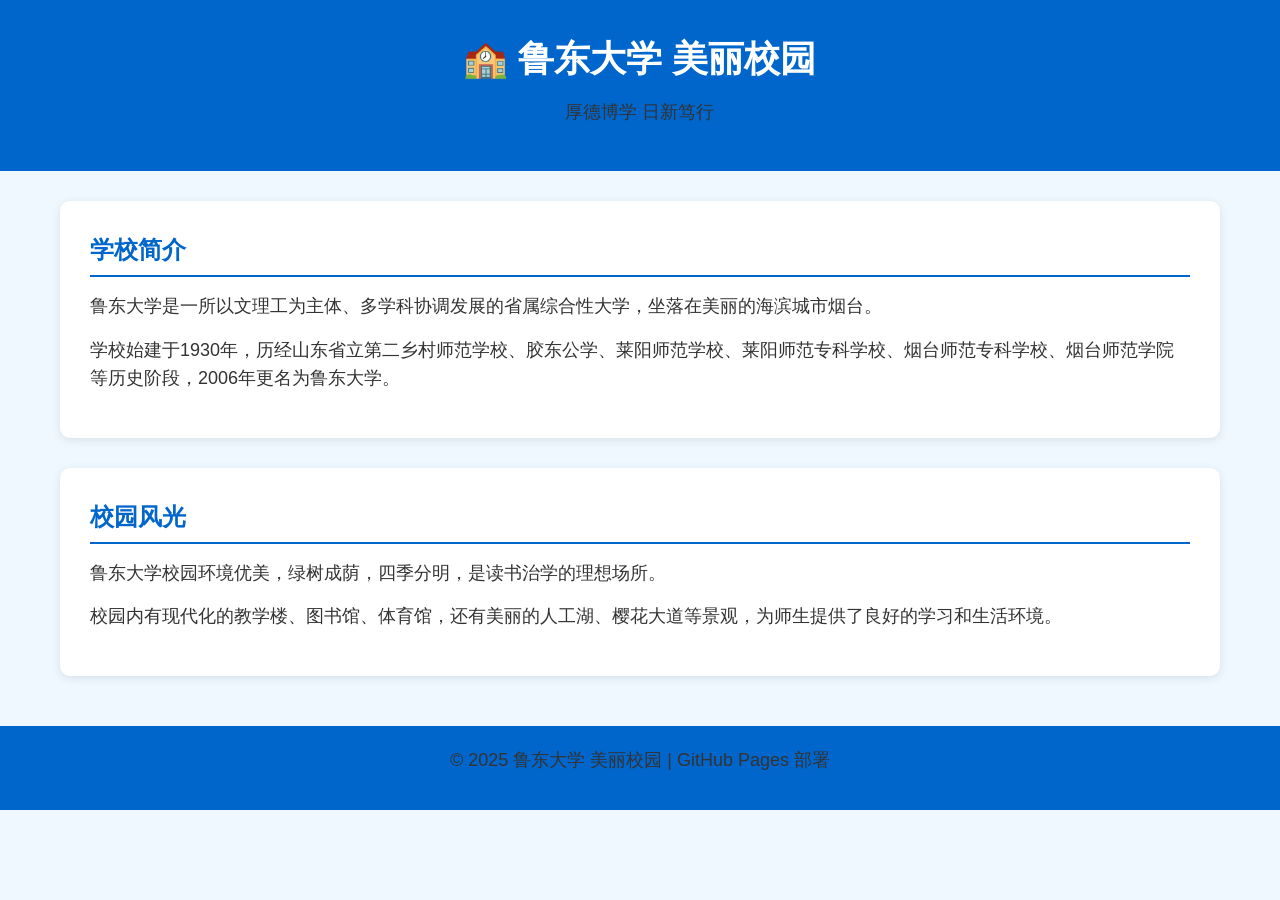
==== lab1-2503-114-index.html @ ede9fefe "Create lab1-2503-114-index.html" ====
<!DOCTYPE html>
<html lang="zh-CN">
<head>
    <meta charset="UTF-8">
    <title>鲁东大学 - 美丽校园</title>
    <style>
        * {
            margin: 0;
            padding: 0;
            box-sizing: border-box;
        }
        body {
            font-family: "微软雅黑", Arial, sans-serif;
            background-color: #F0F8FF;
            line-height: 1.6;
        }
        .header {
            background-color: #0066cc;
            color: white;
            text-align: center;
            padding: 30px 20px;
        }
        .container {
            max-width: 1200px;
            margin: 30px auto;
            padding: 0 20px;
        }
        .intro {
            background: white;
            padding: 30px;
            border-radius: 10px;
            box-shadow: 0 2px 10px rgba(0,0,0,0.1);
            margin-bottom: 30px;
        }
        h1 {
            font-size: 36px;
            margin-bottom: 10px;
        }
        h2 {
            color: #0066cc;
            margin-bottom: 15px;
            border-bottom: 2px solid #0066cc;
            padding-bottom: 5px;
        }
        p {
            font-size: 18px;
            color: #333;
            margin-bottom: 15px;
        }
        .footer {
            background-color: #0066cc;
            color: white;
            text-align: center;
            padding: 20px;
            margin-top: 50px;
        }
    </style>
</head>
<body>
    <div class="header">
        <h1>🏫 鲁东大学 美丽校园</h1>
        <p>厚德博学 日新笃行</p >
    </div>

    <div class="container">
        <div class="intro">
            <h2>学校简介</h2>
            <p>鲁东大学是一所以文理工为主体、多学科协调发展的省属综合性大学，坐落在美丽的海滨城市烟台。</p >
            <p>学校始建于1930年，历经山东省立第二乡村师范学校、胶东公学、莱阳师范学校、莱阳师范专科学校、烟台师范专科学校、烟台师范学院等历史阶段，2006年更名为鲁东大学。</p >
        </div>

        <div class="intro">
            <h2>校园风光</h2>
            <p>鲁东大学校园环境优美，绿树成荫，四季分明，是读书治学的理想场所。</p >
            <p>校园内有现代化的教学楼、图书馆、体育馆，还有美丽的人工湖、樱花大道等景观，为师生提供了良好的学习和生活环境。</p >
        </div>
    </div>

    <div class="footer">
        <p>© 2025 鲁东大学 美丽校园 | GitHub Pages 部署</p >
    </div>
</body>
</html>
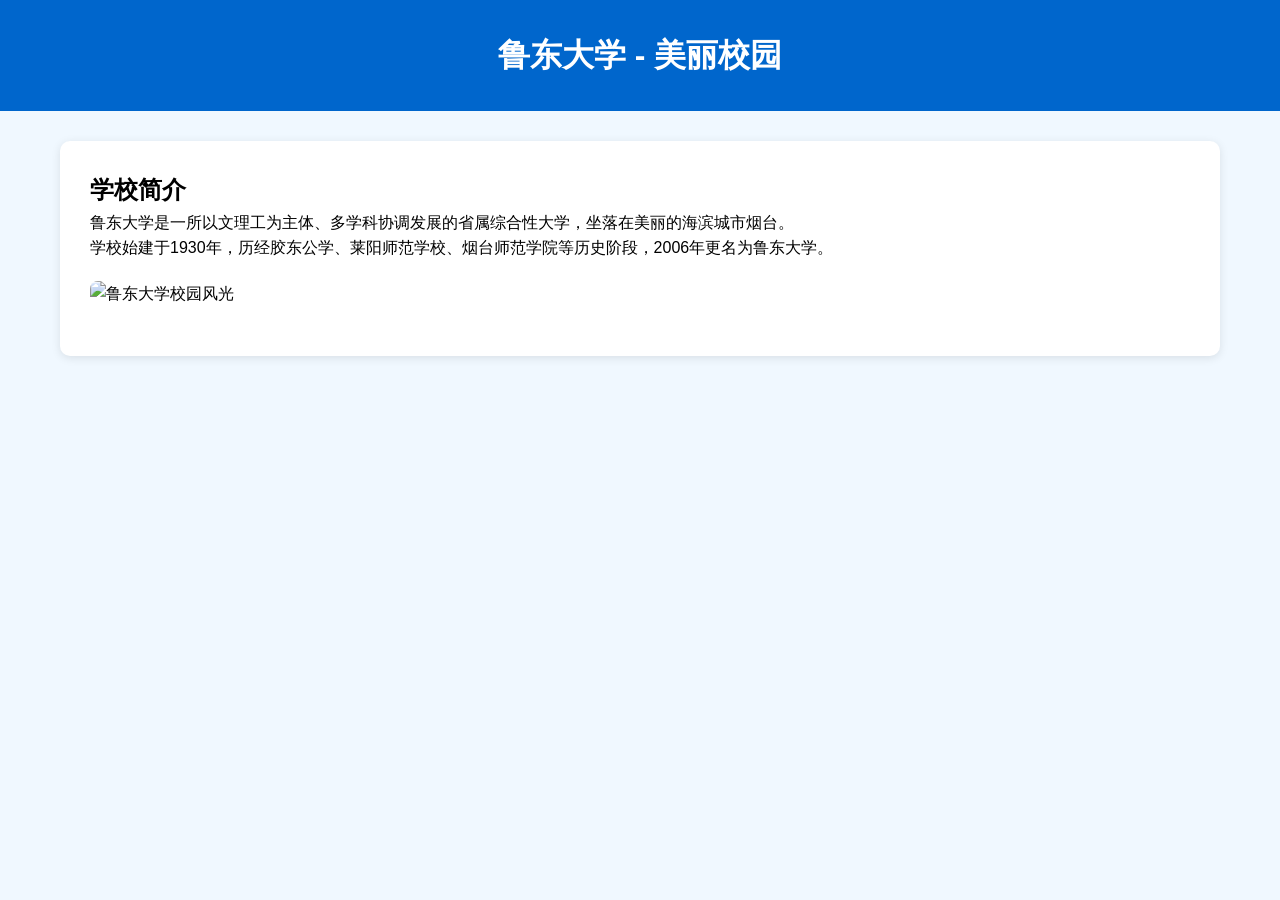
==== commit 5dd20826: "Refactor CSS background property in HTML file" ====
--- a/lab1-2503-114-index.html
+++ b/lab1-2503-114-index.html
@@ -10,74 +10,46 @@
             box-sizing: border-box;
         }
         body {
-            font-family: "微软雅黑", Arial, sans-serif;
+            font-family: "微软雅黑", "阿里亚尔", sans-serif;
             background-color: #F0F8FF;
             line-height: 1.6;
         }
-        .header {
+        .头部 {
             background-color: #0066cc;
             color: white;
             text-align: center;
             padding: 30px 20px;
         }
-        .container {
+        .容器 {
             max-width: 1200px;
             margin: 30px auto;
             padding: 0 20px;
         }
-        .intro {
+        .介绍 {
             background: white;
             padding: 30px;
             border-radius: 10px;
             box-shadow: 0 2px 10px rgba(0,0,0,0.1);
             margin-bottom: 30px;
         }
-        h1 {
-            font-size: 36px;
-            margin-bottom: 10px;
-        }
-        h2 {
-            color: #0066cc;
-            margin-bottom: 15px;
-            border-bottom: 2px solid #0066cc;
-            padding-bottom: 5px;
-        }
-        p {
-            font-size: 18px;
-            color: #333;
-            margin-bottom: 15px;
-        }
-        .footer {
-            background-color: #0066cc;
-            color: white;
-            text-align: center;
-            padding: 20px;
-            margin-top: 50px;
-        }
     </style>
 </head>
 <body>
-    <div class="header">
-        <h1>🏫 鲁东大学 美丽校园</h1>
-        <p>厚德博学 日新笃行</p >
+    <!-- 页面头部 -->
+    <div class="头部">
+        <h1>鲁东大学 - 美丽校园</h1>
     </div>
 
-    <div class="container">
-        <div class="intro">
+    <!-- 内容容器 -->
+    <div class="容器">
+        <!-- 学校介绍模块 -->
+        <div class="介绍">
             <h2>学校简介</h2>
-            <p>鲁东大学是一所以文理工为主体、多学科协调发展的省属综合性大学，坐落在美丽的海滨城市烟台。</p >
-            <p>学校始建于1930年，历经山东省立第二乡村师范学校、胶东公学、莱阳师范学校、莱阳师范专科学校、烟台师范专科学校、烟台师范学院等历史阶段，2006年更名为鲁东大学。</p >
+            <p>鲁东大学是一所以文理工为主体、多学科协调发展的省属综合性大学，坐落在美丽的海滨城市烟台。</p>
+            <p>学校始建于1930年，历经胶东公学、莱阳师范学校、烟台师范学院等历史阶段，2006年更名为鲁东大学。</p>
+            <!-- 插入仓库内的校园图片 -->
+            <img src="10030f0000007lrd3FDA.jpg" alt="鲁东大学校园风光" style="width: 100%; border-radius: 8px; margin: 20px 0;">
         </div>
-
-        <div class="intro">
-            <h2>校园风光</h2>
-            <p>鲁东大学校园环境优美，绿树成荫，四季分明，是读书治学的理想场所。</p >
-            <p>校园内有现代化的教学楼、图书馆、体育馆，还有美丽的人工湖、樱花大道等景观，为师生提供了良好的学习和生活环境。</p >
-        </div>
-    </div>
-
-    <div class="footer">
-        <p>© 2025 鲁东大学 美丽校园 | GitHub Pages 部署</p >
     </div>
 </body>
 </html>
